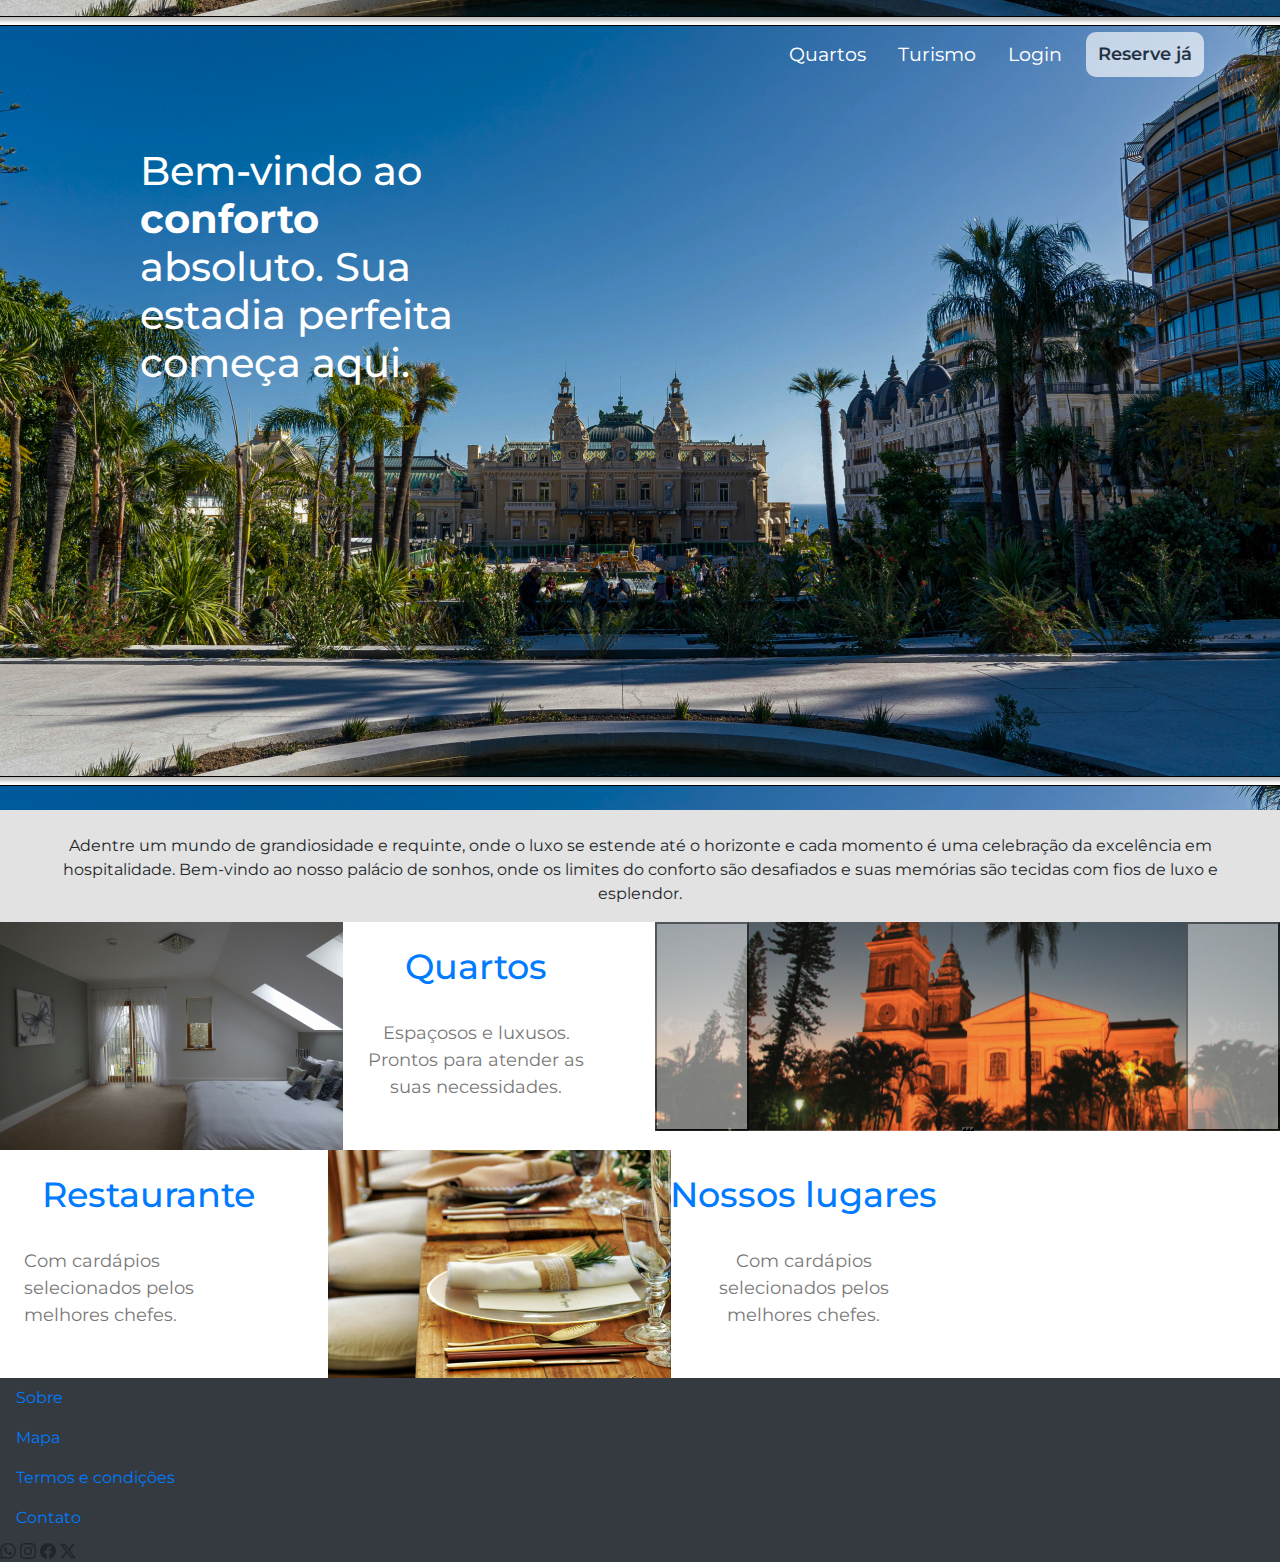
==== Faculdade - Copia/index.html @ ccf4826c "Add files via upload" ====
<!DOCTYPE html>
<html lang="pt-br">
<head>
    <meta charset="UTF-8">
    <meta name="viewport" content="width=device-width, initial-scale=1.0">
    <link rel="icon" type="image/x-icon" href="">
    <link rel="stylesheet" href="assets/style.css">
    <link rel="stylesheet" href="https://stackpath.bootstrapcdn.com/bootstrap/4.3.1/css/bootstrap.min.css" integrity="sha384-ggOyR0iXCbMQv3Xipma34MD+dH/1fQ784/j6cY/iJTQUOhcWr7x9JvoRxT2MZw1T" crossorigin="anonymous">

    <title>Hotel Palace</title>
</head>
<body>
  <main>
    <section>
  <div class="container-fluid background-image mb-20">        
        <nav class="navbar navbar-expand-lg navbar-light navbar-custom">
            <div class="collapse navbar-collapse " id="navbarSupportedContent">
              <ul class="navbar-nav mr-auto">

                  <li class="nav-item active ">
                    <a class="nav-link text-white mr-3 mt-4" href="#">Quartos</a>
                  </li>

                  <li class="nav-item">
                    <a class="nav-link text-white mr-3 mt-4" href="#">Turismo</a>
                  </li>

                  <li class="nav-item-light">
                    <a class="nav-link text-white mr-3 mt-4" href="#">Login</a>
                  </li>

                  <button type="button" class="btn btn-outline-light btn-custom mt-4">Reserve já</button>
                 </div>
          </nav>
            
            <div class="texto">
              <h1>Bem-vindo ao<br> <b>conforto</b><br> absoluto. Sua<br> estadia perfeita <br>começa aqui.</h1>
            </div>
          </section>
          
          
          <div class="texto-meio">
            <p class="pt-4 px-4 text-dark-emphasis">
              Adentre um mundo de grandiosidade e requinte, onde o luxo se estende até o horizonte e cada momento é uma celebração da excelência em hospitalidade. Bem-vindo ao nosso palácio de sonhos, onde os limites do conforto são desafiados e suas memórias são tecidas com fios de luxo e esplendor.
            </p>
          </div>

          <div class="row">
            <div class="col-lg-3 col-md-6 ">
              <img src="assets/Rectangle 59.png" alt="Pornhub">
            </div>
            <div class="col-lg-3 col-md-6">
              <h1 class="text-primary text-center pt-4 text-custom">Quartos</h1>
              <p class="text-center px-4 pt-4 text-secondary-custom">Espaçosos e luxusos. Prontos para atender as suas necessidades.</p>
            </div>

            <div class="col-lg-6 col-md-6">
              <div id="carouselExampleIndicators" class="carousel slide">
                <div class="carousel-indicators">
                  <button type="button" data-bs-target="#carouselExampleIndicators" data-bs-slide-to="0" class="active" aria-current="true" aria-label="Slide 1"></button>
                  <button type="button" data-bs-target="#carouselExampleIndicators" data-bs-slide-to="1" aria-label="Slide 2"></button>
                  <button type="button" data-bs-target="#carouselExampleIndicators" data-bs-slide-to="2" aria-label="Slide 3"></button>
                </div>
                <div class="carousel-inner">
                  <div class="carousel-item active">
                    <img src="assets/PortoFerreira.png" class="d-block w-100" alt="...">
                  </div>
                  <div class="carousel-item">
                    <img src="assets/Ribeiraopreto.png" class="d-block w-100" alt="...">
                  </div>
                  <div class="carousel-item">
                    <img src="..." class="d-block w-100" alt="...">
                  </div>
                </div>
                <button class="carousel-control-prev" type="button" data-bs-target="#carouselExampleIndicators" data-bs-slide="prev">
                  <span class="carousel-control-prev-icon" aria-hidden="true"></span>
                  <span class="visually-hidden">Previous</span>
                </button>
                <button class="carousel-control-next" type="button" data-bs-target="#carouselExampleIndicators" data-bs-slide="next">
                  <span class="carousel-control-next-icon" aria-hidden="true"></span>
                  <span class="visually-hidden">Next</span>
                </button>
              </div>
            </div>
            <div class="col-lg-3">
              <h1 class="text-primary text-center text-center pt-4 text-custom">Restaurante</h1>
              <p class="px-4 pt-4 text-secondary-custom">Com cardápios selecionados pelos melhores chefes.</p>
            </div>      
            <div class="col-lg-3">
              <img src="assets/Restaurantes.png" alt="Pornhub">
            </div>
            <div class="col-lg-3">
              <h1 class="text-primary text-center pt-4 text-custom">Nossos lugares</h1>
              <p class="text-center px-4 pt-4 text-secondary-custom">Com cardápios selecionados pelos melhores chefes.</p>
            </div>
            <div class="col-lg-3">
              <iframe class="iframe" src="https://www.google.com/maps/embed?pb=!1m18!1m12!1m3!1d3719.493397524537!2d-47.76052952573772!3d-21.212274679514547!2m3!1f0!2f0!3f0!3m2!1i1024!2i768!4f13.1!3m3!1m2!1s0x94b9bec40358b175%3A0xb9a8999a4ebc7cb3!2sRoyal%20Tulip%20JP%20Ribeir%C3%A3o%20Preto!5e0!3m2!1spt-BR!2sbr!4v1710435739561!5m2!1spt-BR!2sbr" width="600" height="450" style="border:0;" allowfullscreen="" loading="lazy" referrerpolicy="no-referrer-when-downgrade"></iframe>
            </div>
          </div>
          
          <footer class="bg-dark footer-custom text-start ">
            <nav class="nav-custom">
              <a class="nav-link active" aria-current="page" href="#">Sobre</a>
              <a class="nav-link" href="#">Mapa</a>
              <a class="nav-link" href="#">Termos e condições</a>
              <a class="nav-link" href="#">Contato</a>

              <svg xmlns="http://www.w3.org/2000/svg" width="16" height="16" fill="currentColor" class="bi bi-whatsapp" viewBox="0 0 16 16">
                <path d="M13.601 2.326A7.85 7.85 0 0 0 7.994 0C3.627 0 .068 3.558.064 7.926c0 1.399.366 2.76 1.057 3.965L0 16l4.204-1.102a7.9 7.9 0 0 0 3.79.965h.004c4.368 0 7.926-3.558 7.93-7.93A7.9 7.9 0 0 0 13.6 2.326zM7.994 14.521a6.6 6.6 0 0 1-3.356-.92l-.24-.144-2.494.654.666-2.433-.156-.251a6.56 6.56 0 0 1-1.007-3.505c0-3.626 2.957-6.584 6.591-6.584a6.56 6.56 0 0 1 4.66 1.931 6.56 6.56 0 0 1 1.928 4.66c-.004 3.639-2.961 6.592-6.592 6.592m3.615-4.934c-.197-.099-1.17-.578-1.353-.646-.182-.065-.315-.099-.445.099-.133.197-.513.646-.627.775-.114.133-.232.148-.43.05-.197-.1-.836-.308-1.592-.985-.59-.525-.985-1.175-1.103-1.372-.114-.198-.011-.304.088-.403.087-.088.197-.232.296-.346.1-.114.133-.198.198-.33.065-.134.034-.248-.015-.347-.05-.099-.445-1.076-.612-1.47-.16-.389-.323-.335-.445-.34-.114-.007-.247-.007-.38-.007a.73.73 0 0 0-.529.247c-.182.198-.691.677-.691 1.654s.71 1.916.81 2.049c.098.133 1.394 2.132 3.383 2.992.47.205.84.326 1.129.418.475.152.904.129 1.246.08.38-.058 1.171-.48 1.338-.943.164-.464.164-.86.114-.943-.049-.084-.182-.133-.38-.232"/>
              </svg>

              <svg xmlns="http://www.w3.org/2000/svg" width="16" height="16" fill="currentColor" class="bi bi-instagram" viewBox="0 0 16 16">
                <path d="M8 0C5.829 0 5.556.01 4.703.048 3.85.088 3.269.222 2.76.42a3.9 3.9 0 0 0-1.417.923A3.9 3.9 0 0 0 .42 2.76C.222 3.268.087 3.85.048 4.7.01 5.555 0 5.827 0 8.001c0 2.172.01 2.444.048 3.297.04.852.174 1.433.372 1.942.205.526.478.972.923 1.417.444.445.89.719 1.416.923.51.198 1.09.333 1.942.372C5.555 15.99 5.827 16 8 16s2.444-.01 3.298-.048c.851-.04 1.434-.174 1.943-.372a3.9 3.9 0 0 0 1.416-.923c.445-.445.718-.891.923-1.417.197-.509.332-1.09.372-1.942C15.99 10.445 16 10.173 16 8s-.01-2.445-.048-3.299c-.04-.851-.175-1.433-.372-1.941a3.9 3.9 0 0 0-.923-1.417A3.9 3.9 0 0 0 13.24.42c-.51-.198-1.092-.333-1.943-.372C10.443.01 10.172 0 7.998 0zm-.717 1.442h.718c2.136 0 2.389.007 3.232.046.78.035 1.204.166 1.486.275.373.145.64.319.92.599s.453.546.598.92c.11.281.24.705.275 1.485.039.843.047 1.096.047 3.231s-.008 2.389-.047 3.232c-.035.78-.166 1.203-.275 1.485a2.5 2.5 0 0 1-.599.919c-.28.28-.546.453-.92.598-.28.11-.704.24-1.485.276-.843.038-1.096.047-3.232.047s-2.39-.009-3.233-.047c-.78-.036-1.203-.166-1.485-.276a2.5 2.5 0 0 1-.92-.598 2.5 2.5 0 0 1-.6-.92c-.109-.281-.24-.705-.275-1.485-.038-.843-.046-1.096-.046-3.233s.008-2.388.046-3.231c.036-.78.166-1.204.276-1.486.145-.373.319-.64.599-.92s.546-.453.92-.598c.282-.11.705-.24 1.485-.276.738-.034 1.024-.044 2.515-.045zm4.988 1.328a.96.96 0 1 0 0 1.92.96.96 0 0 0 0-1.92m-4.27 1.122a4.109 4.109 0 1 0 0 8.217 4.109 4.109 0 0 0 0-8.217m0 1.441a2.667 2.667 0 1 1 0 5.334 2.667 2.667 0 0 1 0-5.334"/>
              </svg>

              <svg xmlns="http://www.w3.org/2000/svg" width="16" height="16" fill="currentColor" class="bi bi-facebook" viewBox="0 0 16 16">
                <path d="M16 8.049c0-4.446-3.582-8.05-8-8.05C3.58 0-.002 3.603-.002 8.05c0 4.017 2.926 7.347 6.75 7.951v-5.625h-2.03V8.05H6.75V6.275c0-2.017 1.195-3.131 3.022-3.131.876 0 1.791.157 1.791.157v1.98h-1.009c-.993 0-1.303.621-1.303 1.258v1.51h2.218l-.354 2.326H9.25V16c3.824-.604 6.75-3.934 6.75-7.951"/>
              </svg>

              <svg xmlns="http://www.w3.org/2000/svg" width="16" height="16" fill="currentColor" class="bi bi-twitter-x" viewBox="0 0 16 16">
                <path d="M12.6.75h2.454l-5.36 6.142L16 15.25h-4.937l-3.867-5.07-4.425 5.07H.316l5.733-6.57L0 .75h5.063l3.495 4.633L12.601.75Zm-.86 13.028h1.36L4.323 2.145H2.865z"/>
              </svg>
            </nav>
          </footer>
  </main>
    <script src="https://code.jquery.com/jquery-3.3.1.slim.min.js" integrity="sha384-q8i/X+965DzO0rT7abK41JStQIAqVgRVzpbzo5smXKp4YfRvH+8abtTE1Pi6jizo" crossorigin="anonymous"></script>
    <script src="https://cdnjs.cloudflare.com/ajax/libs/popper.js/1.14.7/umd/popper.min.js" integrity="sha384-UO2eT0CpHqdSJQ6hJty5KVphtPhzWj9WO1clHTMGa3JDZwrnQq4sF86dIHNDz0W1" crossorigin="anonymous"></script>
    <script src="https://stackpath.bootstrapcdn.com/bootstrap/4.3.1/js/bootstrap.min.js" integrity="sha384-JjSmVgyd0p3pXB1rRibZUAYoIIy6OrQ6VrjIEaFf/nJGzIxFDsf4x0xIM+B07jRM" crossorigin="anonymous"></script>
</body>
</html>
---- Faculdade - Copia/assets/style.css ----
@import url('https://fonts.googleapis.com/css2?family=Montserrat:ital,wght@0,100..900;1,100..900&display=swap');

* {
    margin: 0;
    padding: 0;
    text-decoration: none;
    box-sizing: border-box;
    font-family: 'Montserrat', sans-serif;
}

.background-image {
  background-image: url('Rectangle\ 26.png');
  background-size: over;
  background-position: center;
  height: 90vh;
  margin-top: 0; 
  padding-top: 0; 
}

.navbar-custom {
    display: flex;
    justify-content: end;
    margin-left: 60%; 
    font-weight: 420;
    font-size: 120%;
    color: white;
}
.nav-link {
    position: relative;
  }

  .nav-link::after {
    content: ''; 
    position: absolute; 
    width: 100%; 
    height: 2px; 
    background-color: #FFFFFF; 
    bottom: 1px; 
    left: 0; 
    transition: width 0.3s ease; 
    width: 0;
  }
  
  .nav-link:hover::after {
    width: 100%; 
  }

  .btn-custom.btn-outline-light {
    border-radius: 10px; 
    background-color: white;
    color: #000000 !important;
    opacity: 0.65;
    font-weight: 600 !important;
    border: none;
    align-items: center;
    font-size: 18px;
  }

  .btn-custom.btn-outline-light:hover {
    background-color: #D9D8D8 !important; 
    color: #000000 !important;
    opacity: 0.65;
    font-weight: 600 !important;

  }

  .texto {
    display: flex;
    justify-content: flex-start;
    align-items: center;
    padding-left: 10%;
    padding-top: 5%;
  }

  h1 {
    color: white;
  }

.texto-meio {
  display: flex;
  justify-content: center;
  align-items: center;
  background-color: #E2E2E2;
  width: 100%;
  height: 30%;
  text-align: center;
}

.text-custom {
  font-size: 35px;
}

.text-secondary-custom {
  color: #797878;
  font-size: 18px;
}

.iframe {
  height: 103%;  
  margin-top: -8px; 
  width:100%;
}
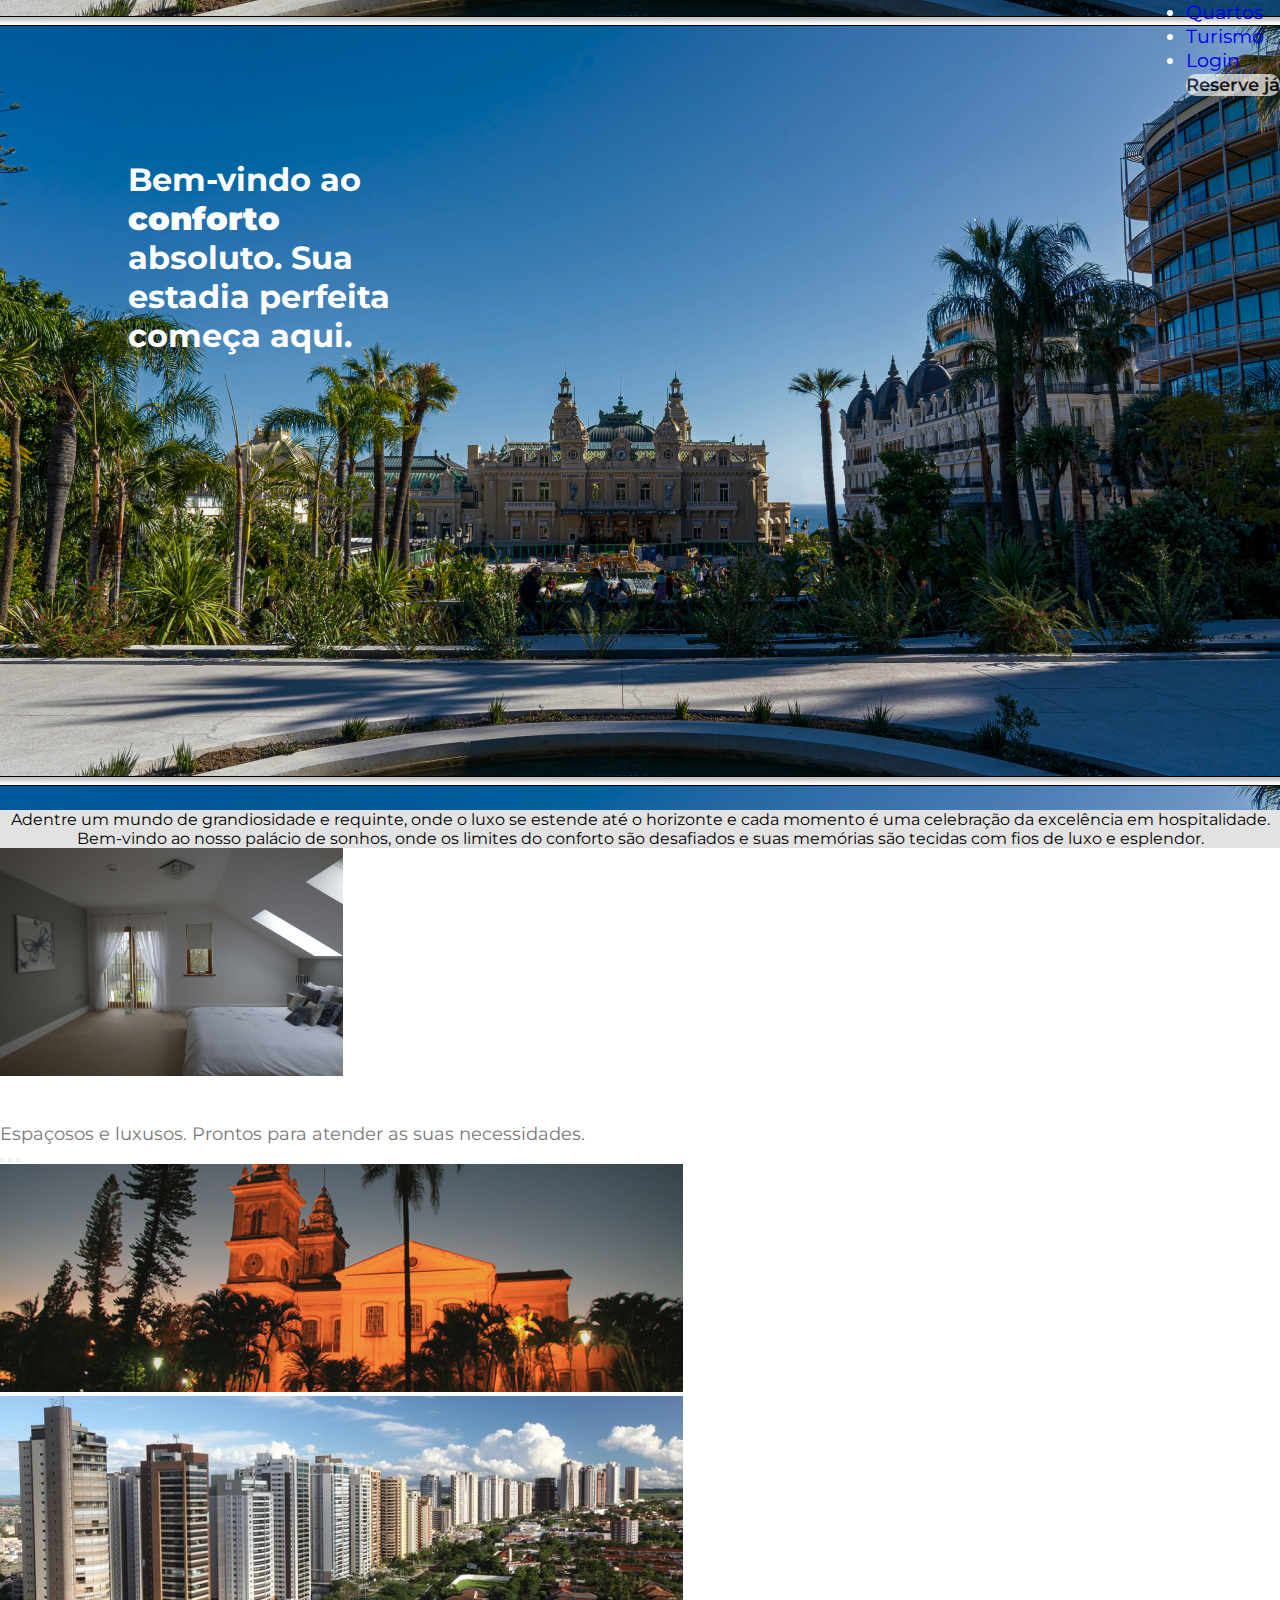
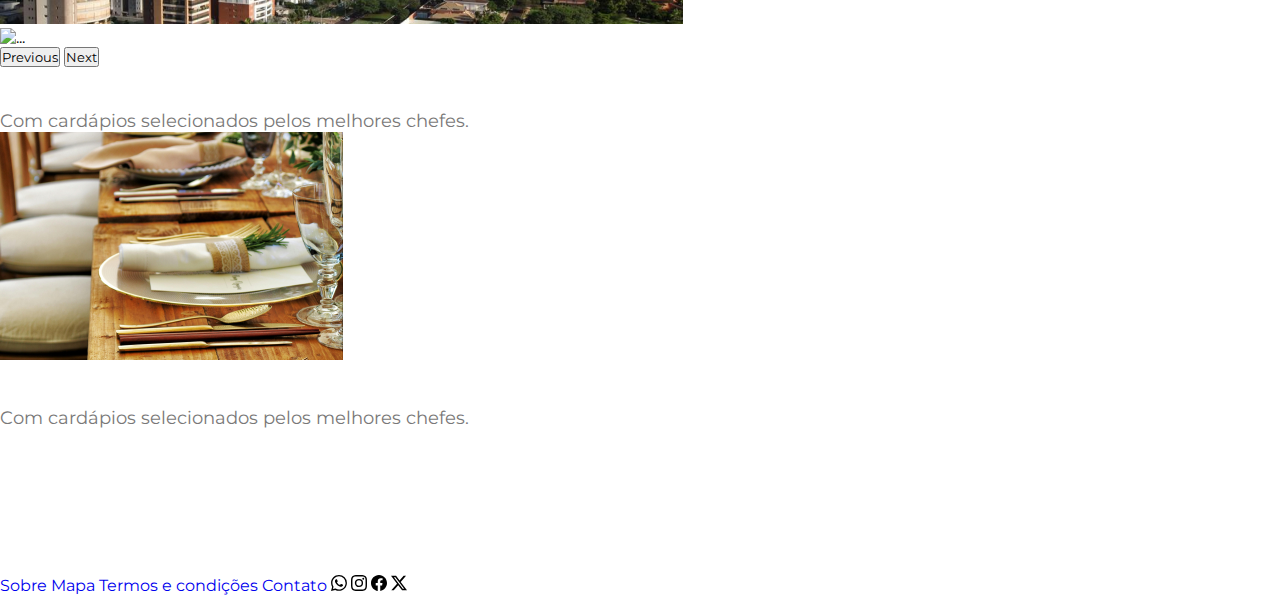
==== commit c5dcd886: "mudando linha 9 para a 7" ====
--- a/Faculdade - Copia/index.html
+++ b/Faculdade - Copia/index.html
@@ -4,8 +4,9 @@
     <meta charset="UTF-8">
     <meta name="viewport" content="width=device-width, initial-scale=1.0">
     <link rel="icon" type="image/x-icon" href="">
+    <link href="https://cdn.jsdelivr.net/npm/bootstrap@5.0.2/dist/css/bootstrap.min.css" rel="stylesheet" integrity="sha384-EVSTQN3/azprG1Anm3QDgpJLIm9Nao0Yz1ztcQTwFspd3yD65VohhpuuCOmLASjC" crossorigin="anonymous">
     <link rel="stylesheet" href="assets/style.css">
-    <link rel="stylesheet" href="https://stackpath.bootstrapcdn.com/bootstrap/4.3.1/css/bootstrap.min.css" integrity="sha384-ggOyR0iXCbMQv3Xipma34MD+dH/1fQ784/j6cY/iJTQUOhcWr7x9JvoRxT2MZw1T" crossorigin="anonymous">
+    
 
     <title>Hotel Palace</title>
 </head>
@@ -55,7 +56,7 @@
             </div>
 
             <div class="col-lg-6 col-md-6">
-              <div id="carouselExampleIndicators" class="carousel slide">
+              <div id="carouselExampleIndicators" class="carousel slide" data-bs-ride="carousel">
                 <div class="carousel-indicators">
                   <button type="button" data-bs-target="#carouselExampleIndicators" data-bs-slide-to="0" class="active" aria-current="true" aria-label="Slide 1"></button>
                   <button type="button" data-bs-target="#carouselExampleIndicators" data-bs-slide-to="1" aria-label="Slide 2"></button>
@@ -63,10 +64,10 @@
                 </div>
                 <div class="carousel-inner">
                   <div class="carousel-item active">
-                    <img src="assets/PortoFerreira.png" class="d-block w-100" alt="...">
+                    <img src="/Faculdade - Copia/assets/PortoFerreira.png" class="d-block w-100" alt="...">
                   </div>
                   <div class="carousel-item">
-                    <img src="assets/Ribeiraopreto.png" class="d-block w-100" alt="...">
+                    <img src="/Faculdade - Copia/assets/Ribeiraopreto.png" class="d-block w-100" alt="...">
                   </div>
                   <div class="carousel-item">
                     <img src="..." class="d-block w-100" alt="...">
@@ -81,7 +82,6 @@
                   <span class="visually-hidden">Next</span>
                 </button>
               </div>
-            </div>
             <div class="col-lg-3">
               <h1 class="text-primary text-center text-center pt-4 text-custom">Restaurante</h1>
               <p class="px-4 pt-4 text-secondary-custom">Com cardápios selecionados pelos melhores chefes.</p>
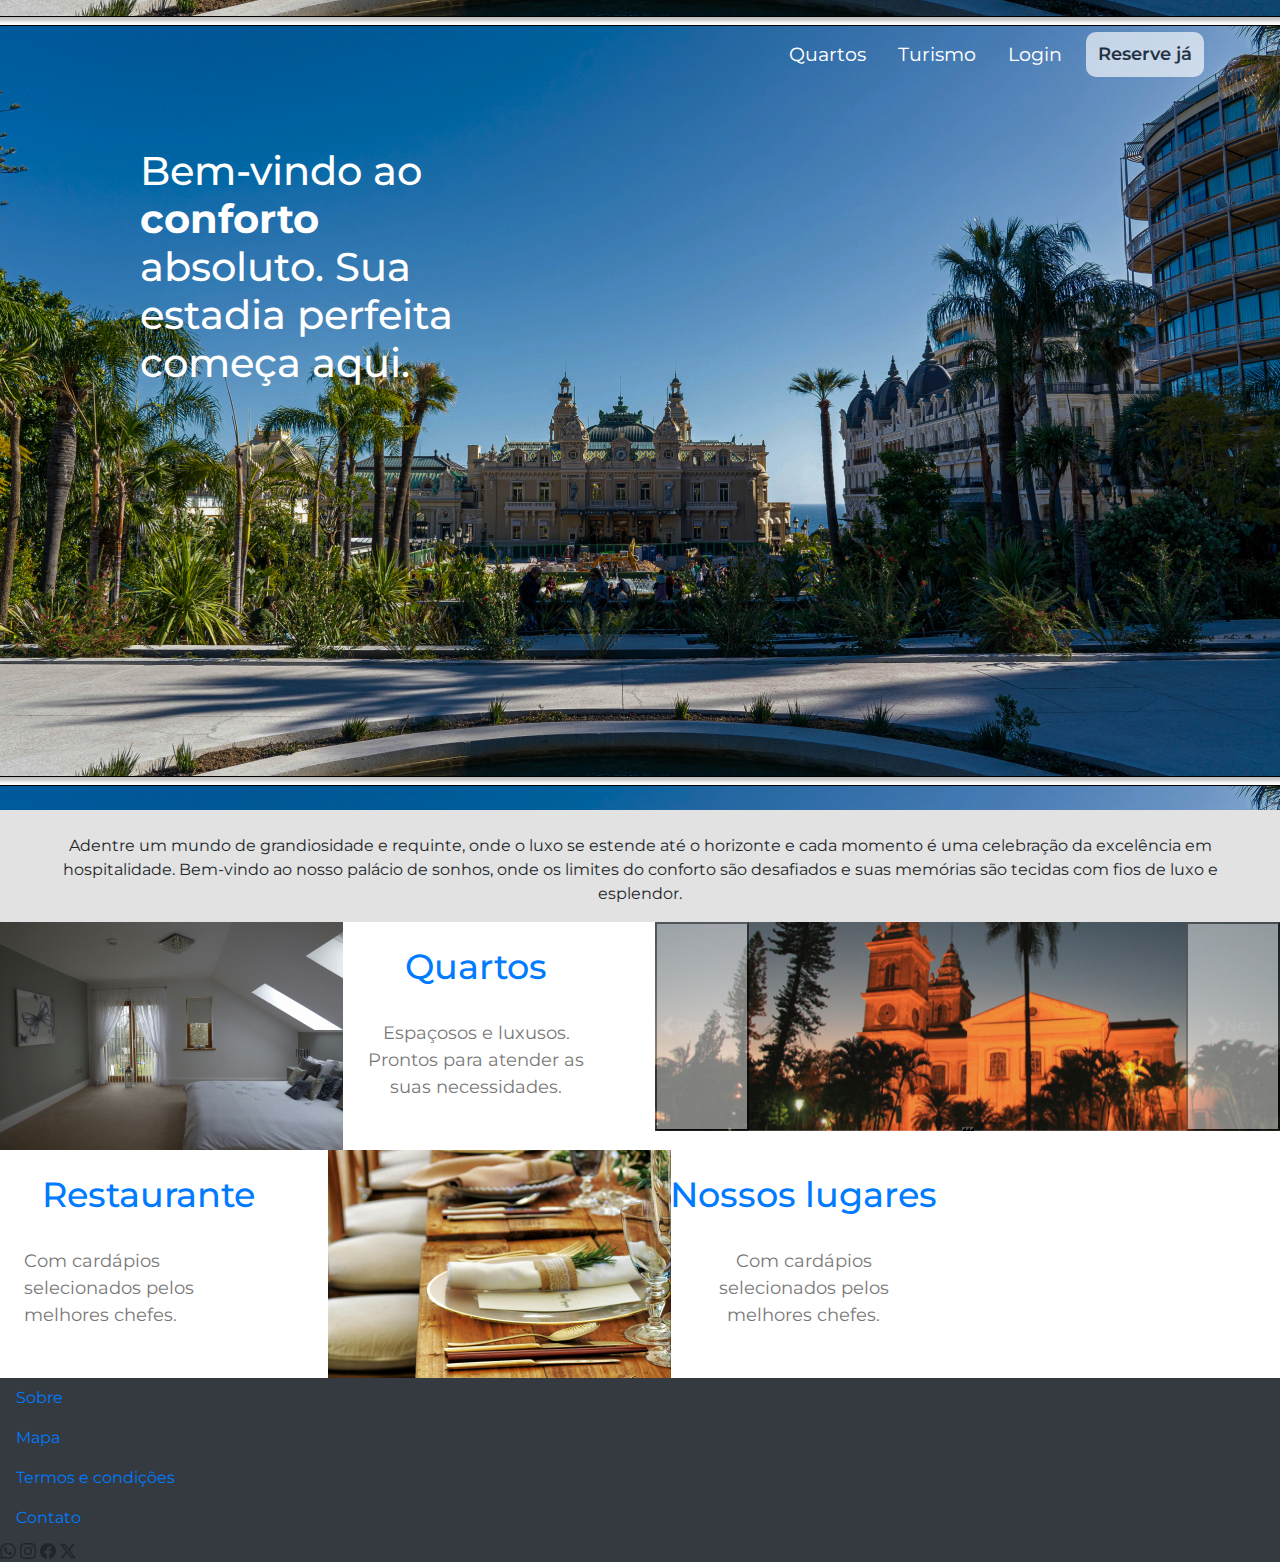
==== commit 8a4894ff: "Update index.html" ====
--- a/Faculdade - Copia/index.html
+++ b/Faculdade - Copia/index.html
@@ -4,9 +4,8 @@
     <meta charset="UTF-8">
     <meta name="viewport" content="width=device-width, initial-scale=1.0">
     <link rel="icon" type="image/x-icon" href="">
-    <link href="https://cdn.jsdelivr.net/npm/bootstrap@5.0.2/dist/css/bootstrap.min.css" rel="stylesheet" integrity="sha384-EVSTQN3/azprG1Anm3QDgpJLIm9Nao0Yz1ztcQTwFspd3yD65VohhpuuCOmLASjC" crossorigin="anonymous">
+    <link rel="stylesheet" href="https://stackpath.bootstrapcdn.com/bootstrap/4.3.1/css/bootstrap.min.css" integrity="sha384-ggOyR0iXCbMQv3Xipma34MD+dH/1fQ784/j6cY/iJTQUOhcWr7x9JvoRxT2MZw1T" crossorigin="anonymous">
     <link rel="stylesheet" href="assets/style.css">
-    
 
     <title>Hotel Palace</title>
 </head>
@@ -56,7 +55,7 @@
             </div>
 
             <div class="col-lg-6 col-md-6">
-              <div id="carouselExampleIndicators" class="carousel slide" data-bs-ride="carousel">
+              <div id="carouselExampleIndicators" class="carousel slide">
                 <div class="carousel-indicators">
                   <button type="button" data-bs-target="#carouselExampleIndicators" data-bs-slide-to="0" class="active" aria-current="true" aria-label="Slide 1"></button>
                   <button type="button" data-bs-target="#carouselExampleIndicators" data-bs-slide-to="1" aria-label="Slide 2"></button>
@@ -64,10 +63,10 @@
                 </div>
                 <div class="carousel-inner">
                   <div class="carousel-item active">
-                    <img src="/Faculdade - Copia/assets/PortoFerreira.png" class="d-block w-100" alt="...">
+                    <img src="assets/PortoFerreira.png" class="d-block w-100" alt="...">
                   </div>
                   <div class="carousel-item">
-                    <img src="/Faculdade - Copia/assets/Ribeiraopreto.png" class="d-block w-100" alt="...">
+                    <img src="assets/Ribeiraopreto.png" class="d-block w-100" alt="...">
                   </div>
                   <div class="carousel-item">
                     <img src="..." class="d-block w-100" alt="...">
@@ -82,6 +81,7 @@
                   <span class="visually-hidden">Next</span>
                 </button>
               </div>
+            </div>
             <div class="col-lg-3">
               <h1 class="text-primary text-center text-center pt-4 text-custom">Restaurante</h1>
               <p class="px-4 pt-4 text-secondary-custom">Com cardápios selecionados pelos melhores chefes.</p>
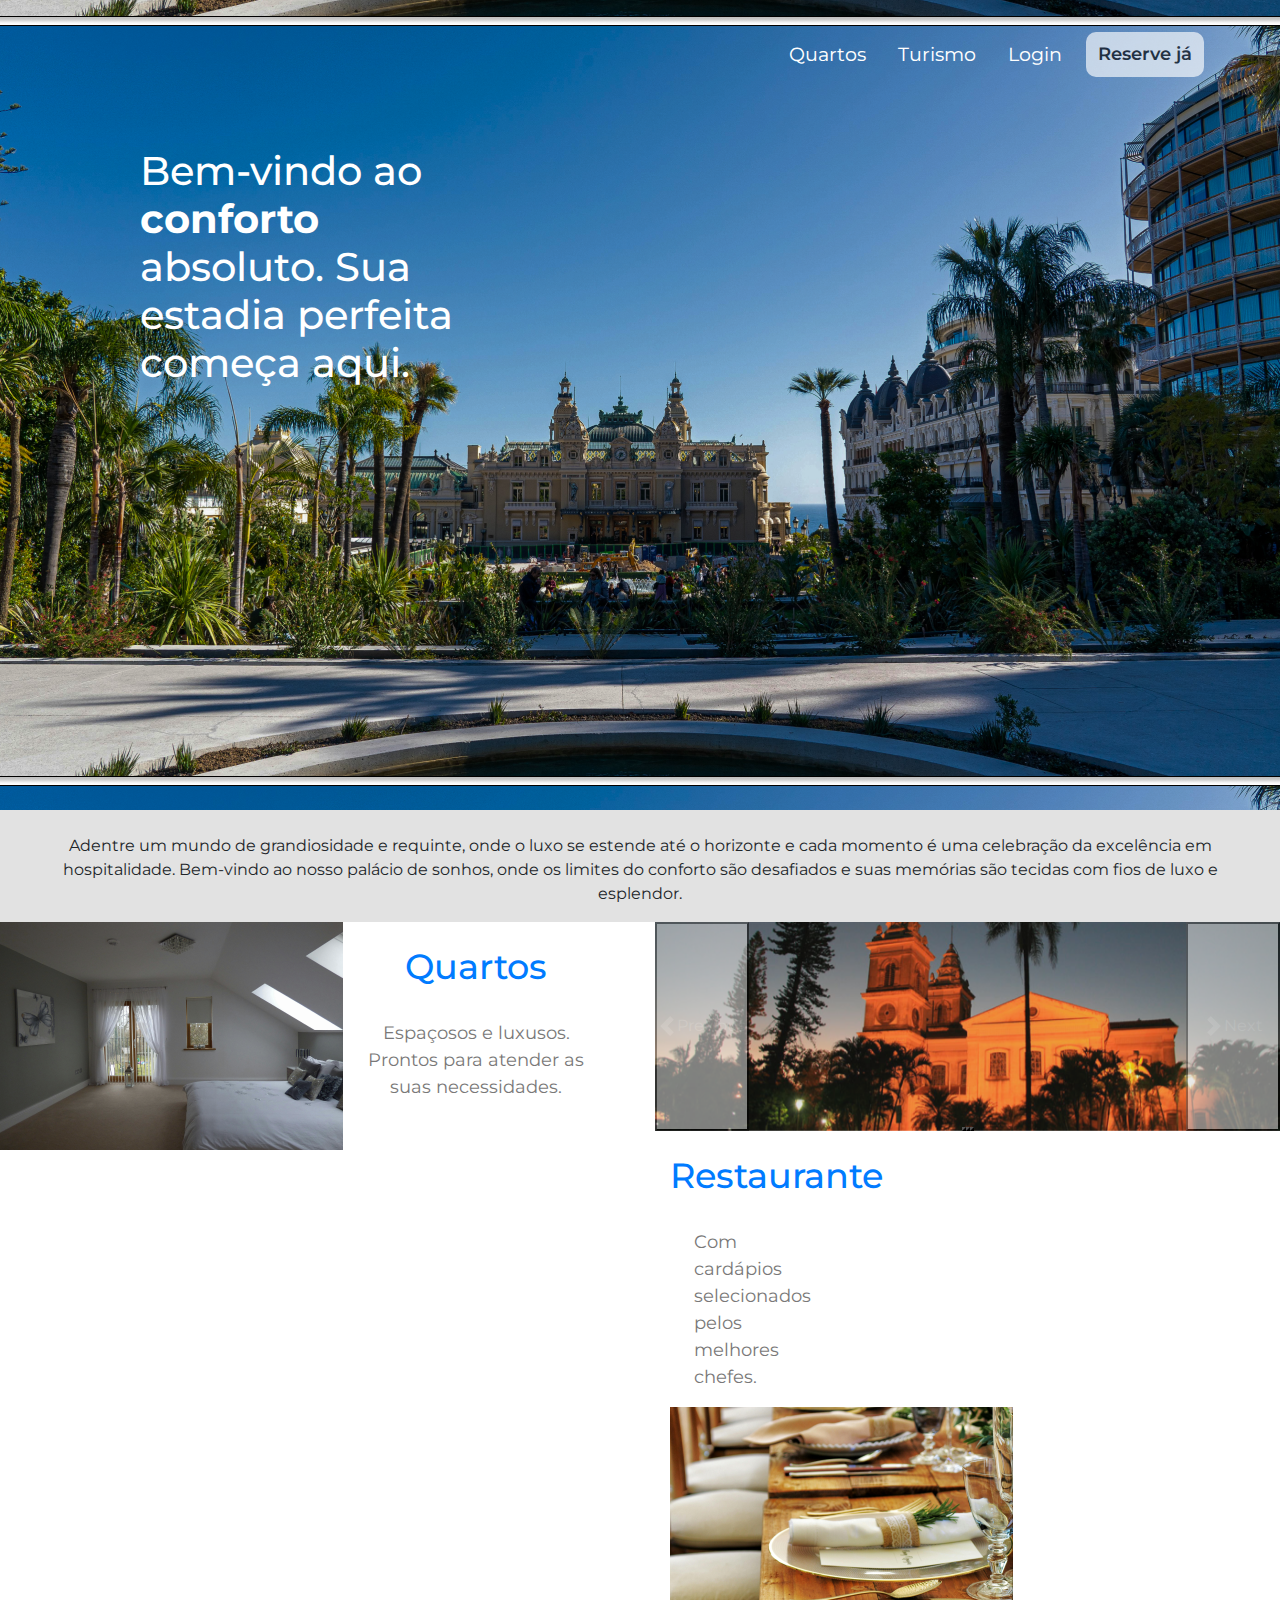
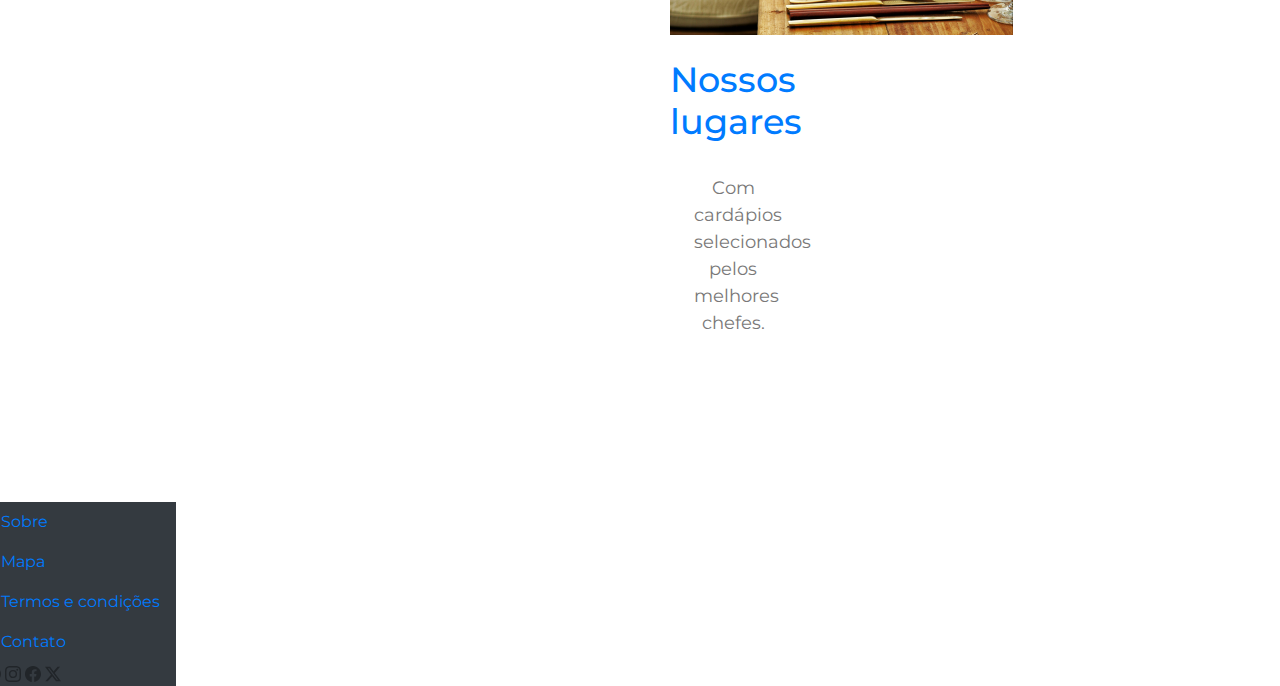
==== commit 70f498a5: "Merge branch 'main' of https://github.com/Alfuin/Faculdade" ====
--- a/Faculdade - Copia/index.html
+++ b/Faculdade - Copia/index.html
@@ -6,7 +6,6 @@
     <link rel="icon" type="image/x-icon" href="">
     <link rel="stylesheet" href="https://stackpath.bootstrapcdn.com/bootstrap/4.3.1/css/bootstrap.min.css" integrity="sha384-ggOyR0iXCbMQv3Xipma34MD+dH/1fQ784/j6cY/iJTQUOhcWr7x9JvoRxT2MZw1T" crossorigin="anonymous">
     <link rel="stylesheet" href="assets/style.css">
-
     <title>Hotel Palace</title>
 </head>
 <body>
@@ -55,7 +54,7 @@
             </div>
 
             <div class="col-lg-6 col-md-6">
-              <div id="carouselExampleIndicators" class="carousel slide">
+              <div id="carouselExampleIndicators" class="carousel slide" data-bs-ride="carousel">
                 <div class="carousel-indicators">
                   <button type="button" data-bs-target="#carouselExampleIndicators" data-bs-slide-to="0" class="active" aria-current="true" aria-label="Slide 1"></button>
                   <button type="button" data-bs-target="#carouselExampleIndicators" data-bs-slide-to="1" aria-label="Slide 2"></button>
@@ -63,10 +62,10 @@
                 </div>
                 <div class="carousel-inner">
                   <div class="carousel-item active">
-                    <img src="assets/PortoFerreira.png" class="d-block w-100" alt="...">
+                    <img src="/Faculdade - Copia/assets/PortoFerreira.png" class="d-block w-100" alt="...">
                   </div>
                   <div class="carousel-item">
-                    <img src="assets/Ribeiraopreto.png" class="d-block w-100" alt="...">
+                    <img src="/Faculdade - Copia/assets/Ribeiraopreto.png" class="d-block w-100" alt="...">
                   </div>
                   <div class="carousel-item">
                     <img src="..." class="d-block w-100" alt="...">
@@ -81,7 +80,6 @@
                   <span class="visually-hidden">Next</span>
                 </button>
               </div>
-            </div>
             <div class="col-lg-3">
               <h1 class="text-primary text-center text-center pt-4 text-custom">Restaurante</h1>
               <p class="px-4 pt-4 text-secondary-custom">Com cardápios selecionados pelos melhores chefes.</p>
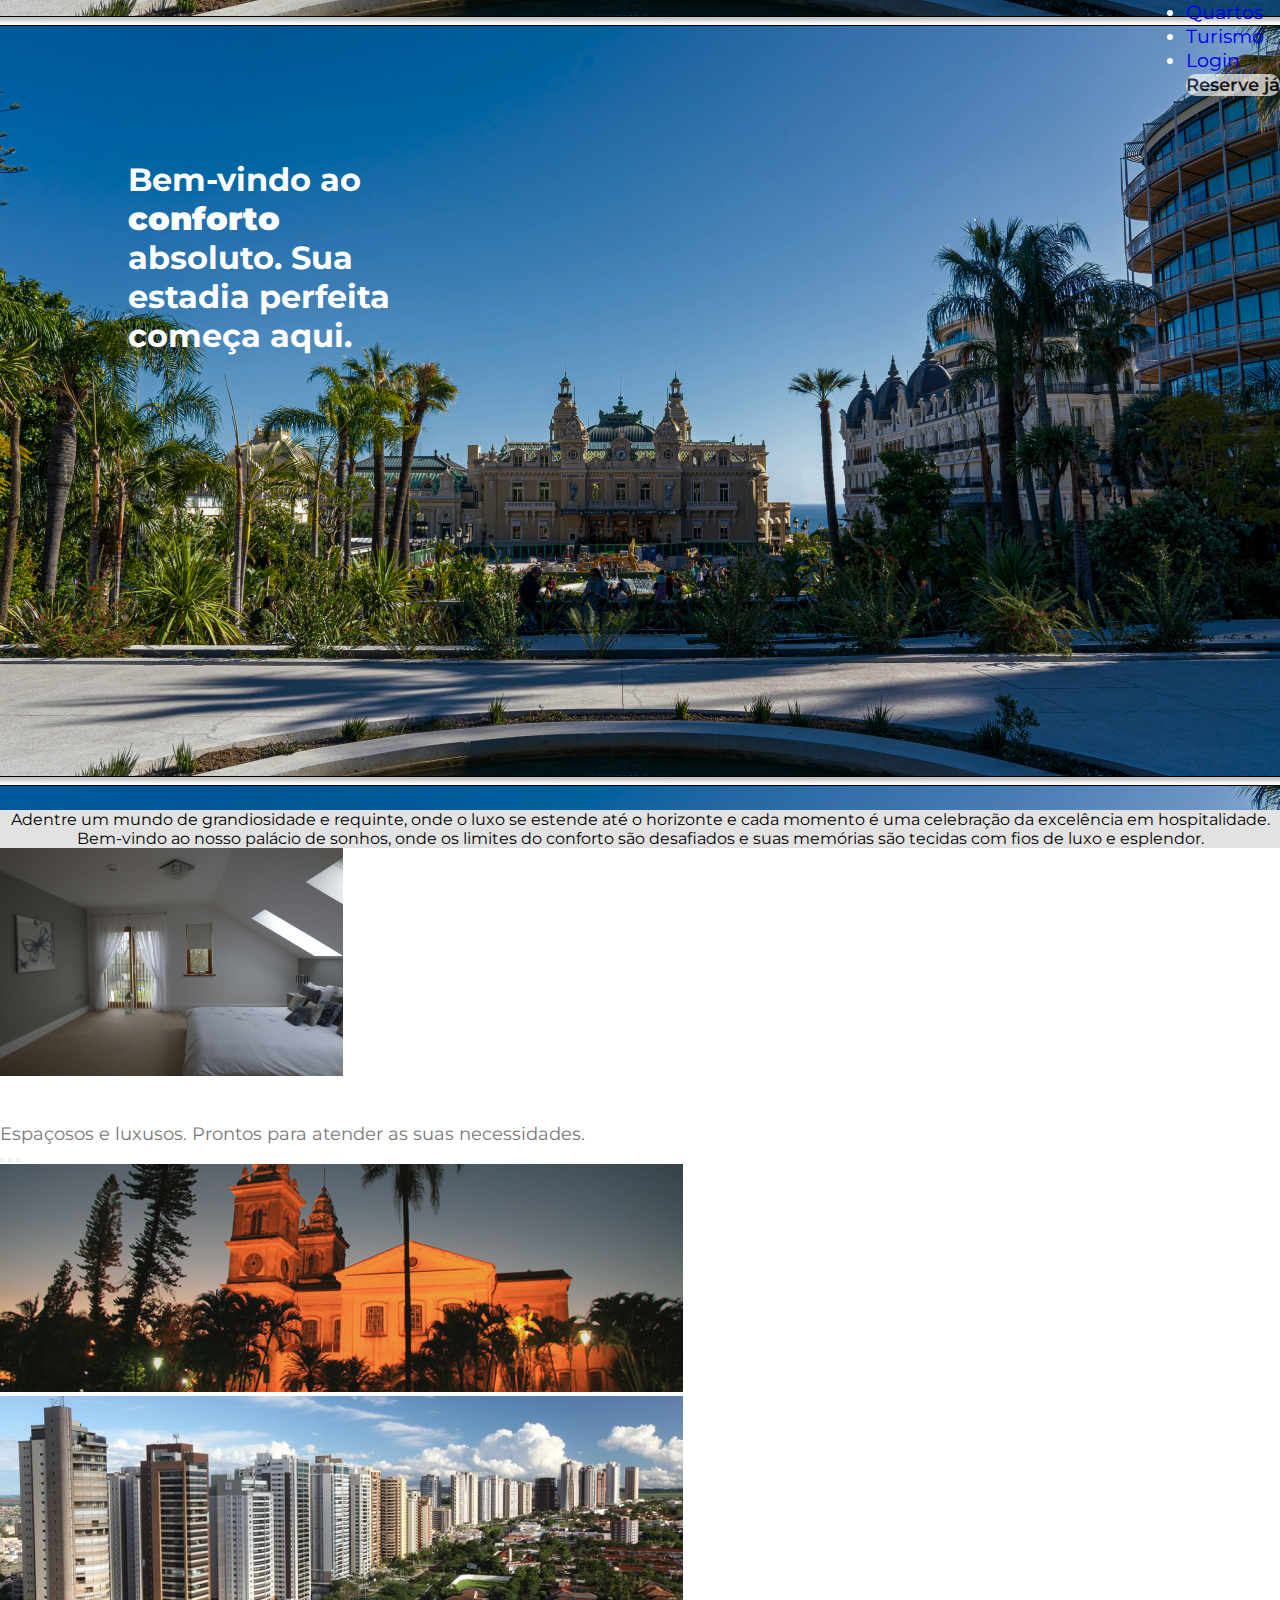
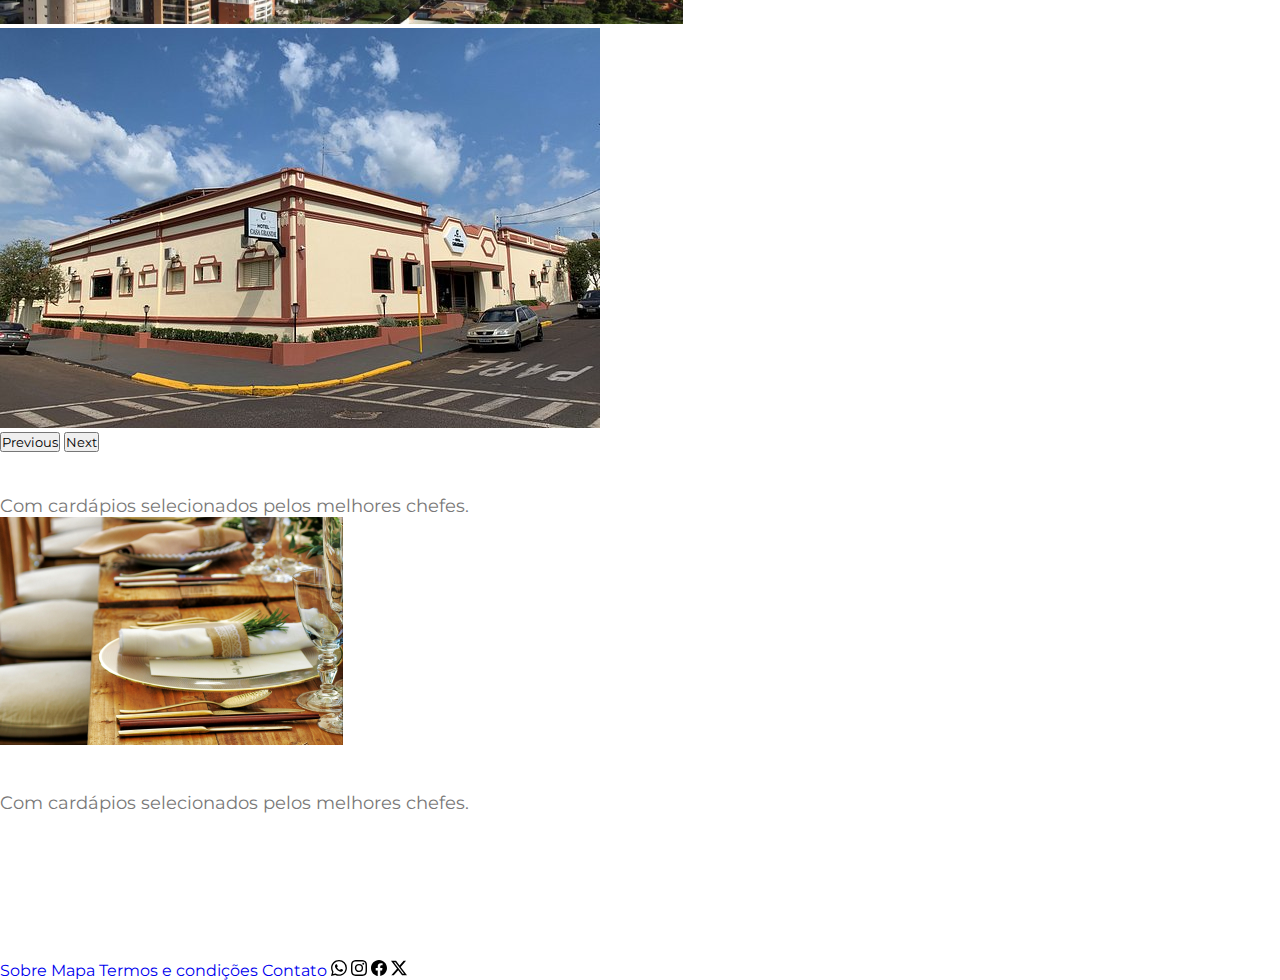
==== commit f04f91b7: "Orlandia" ====
--- a/Faculdade - Copia/index.html
+++ b/Faculdade - Copia/index.html
@@ -4,7 +4,7 @@
     <meta charset="UTF-8">
     <meta name="viewport" content="width=device-width, initial-scale=1.0">
     <link rel="icon" type="image/x-icon" href="">
-    <link rel="stylesheet" href="https://stackpath.bootstrapcdn.com/bootstrap/4.3.1/css/bootstrap.min.css" integrity="sha384-ggOyR0iXCbMQv3Xipma34MD+dH/1fQ784/j6cY/iJTQUOhcWr7x9JvoRxT2MZw1T" crossorigin="anonymous">
+    <link href="https://cdn.jsdelivr.net/npm/bootstrap@5.0.2/dist/css/bootstrap.min.css" rel="stylesheet" integrity="sha384-EVSTQN3/azprG1Anm3QDgpJLIm9Nao0Yz1ztcQTwFspd3yD65VohhpuuCOmLASjC" crossorigin="anonymous">
     <link rel="stylesheet" href="assets/style.css">
     <title>Hotel Palace</title>
 </head>
@@ -68,7 +68,7 @@
                     <img src="/Faculdade - Copia/assets/Ribeiraopreto.png" class="d-block w-100" alt="...">
                   </div>
                   <div class="carousel-item">
-                    <img src="..." class="d-block w-100" alt="...">
+                    <img src="/Faculdade - Copia/assets/Orlandia.jpg" class="d-block w-100" alt="...">
                   </div>
                 </div>
                 <button class="carousel-control-prev" type="button" data-bs-target="#carouselExampleIndicators" data-bs-slide="prev">
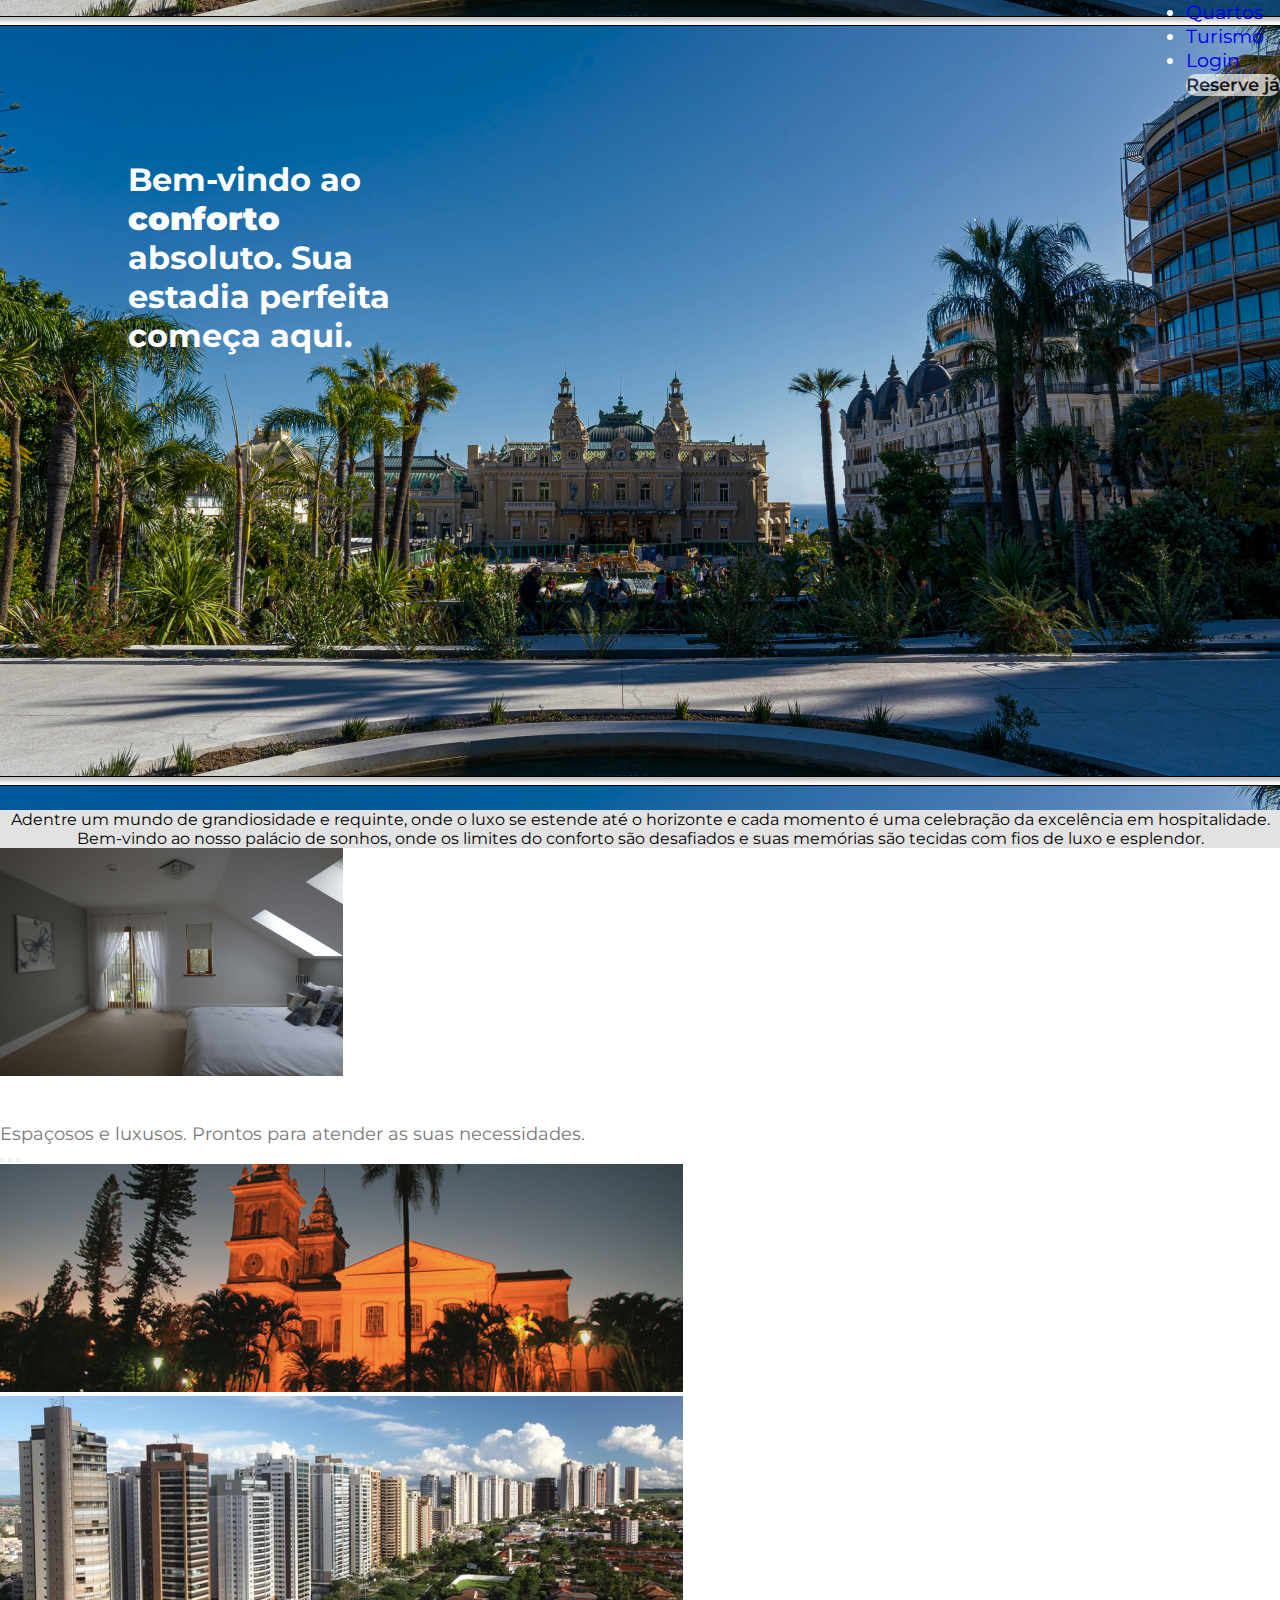
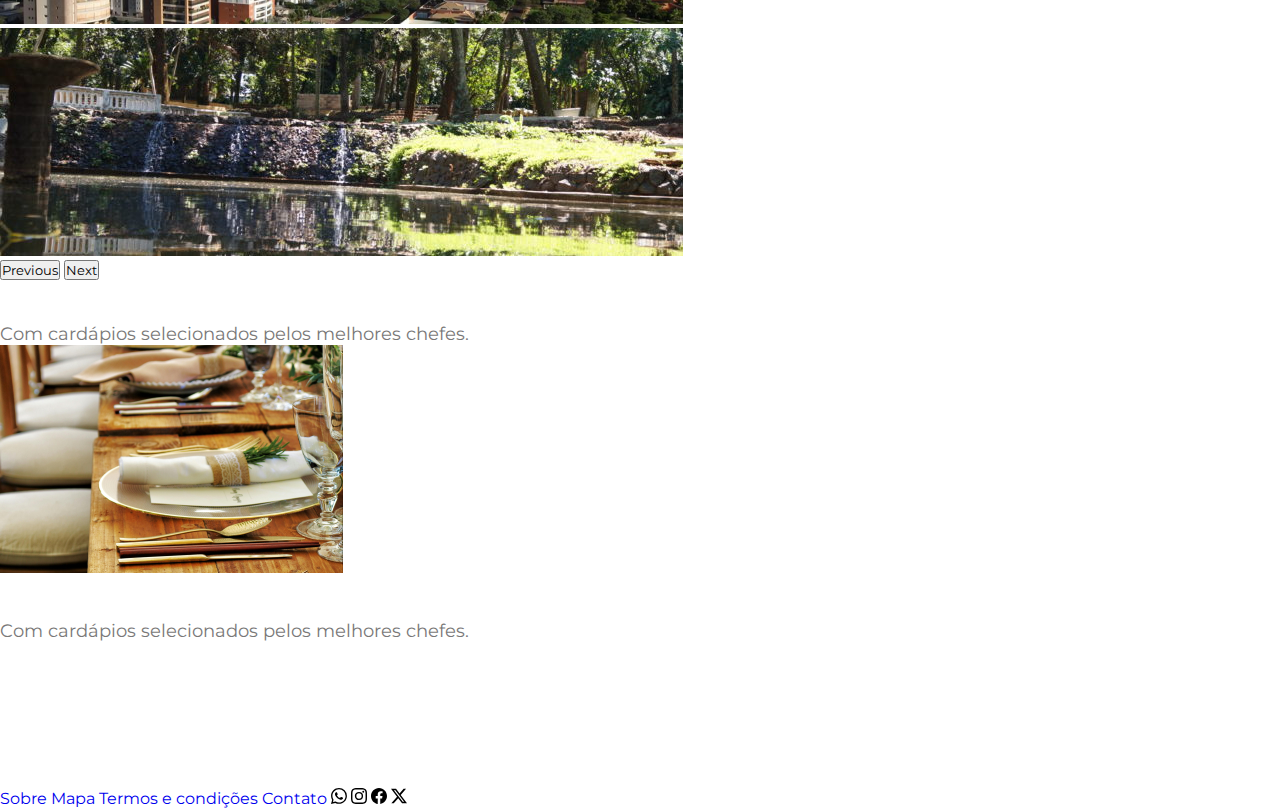
==== commit b4dc1735: "Att" ====
--- a/Faculdade - Copia/index.html
+++ b/Faculdade - Copia/index.html
@@ -121,8 +121,8 @@
             </nav>
           </footer>
   </main>
-    <script src="https://code.jquery.com/jquery-3.3.1.slim.min.js" integrity="sha384-q8i/X+965DzO0rT7abK41JStQIAqVgRVzpbzo5smXKp4YfRvH+8abtTE1Pi6jizo" crossorigin="anonymous"></script>
-    <script src="https://cdnjs.cloudflare.com/ajax/libs/popper.js/1.14.7/umd/popper.min.js" integrity="sha384-UO2eT0CpHqdSJQ6hJty5KVphtPhzWj9WO1clHTMGa3JDZwrnQq4sF86dIHNDz0W1" crossorigin="anonymous"></script>
-    <script src="https://stackpath.bootstrapcdn.com/bootstrap/4.3.1/js/bootstrap.min.js" integrity="sha384-JjSmVgyd0p3pXB1rRibZUAYoIIy6OrQ6VrjIEaFf/nJGzIxFDsf4x0xIM+B07jRM" crossorigin="anonymous"></script>
+    <script src="https://cdn.jsdelivr.net/npm/bootstrap@5.0.2/dist/js/bootstrap.bundle.min.js" integrity="sha384-MrcW6ZMFYlzcLA8Nl+NtUVF0sA7MsXsP1UyJoMp4YLEuNSfAP+JcXn/tWtIaxVXM" crossorigin="anonymous"></script>
+    <script src="https://cdn.jsdelivr.net/npm/@popperjs/core@2.9.2/dist/umd/popper.min.js" integrity="sha384-IQsoLXl5PILFhosVNubq5LC7Qb9DXgDA9i+tQ8Zj3iwWAwPtgFTxbJ8NT4GN1R8p" crossorigin="anonymous"></script>
+    <script src="https://cdn.jsdelivr.net/npm/bootstrap@5.0.2/dist/js/bootstrap.min.js" integrity="sha384-cVKIPhGWiC2Al4u+LWgxfKTRIcfu0JTxR+EQDz/bgldoEyl4H0zUF0QKbrJ0EcQF" crossorigin="anonymous"></script>
 </body>
 </html>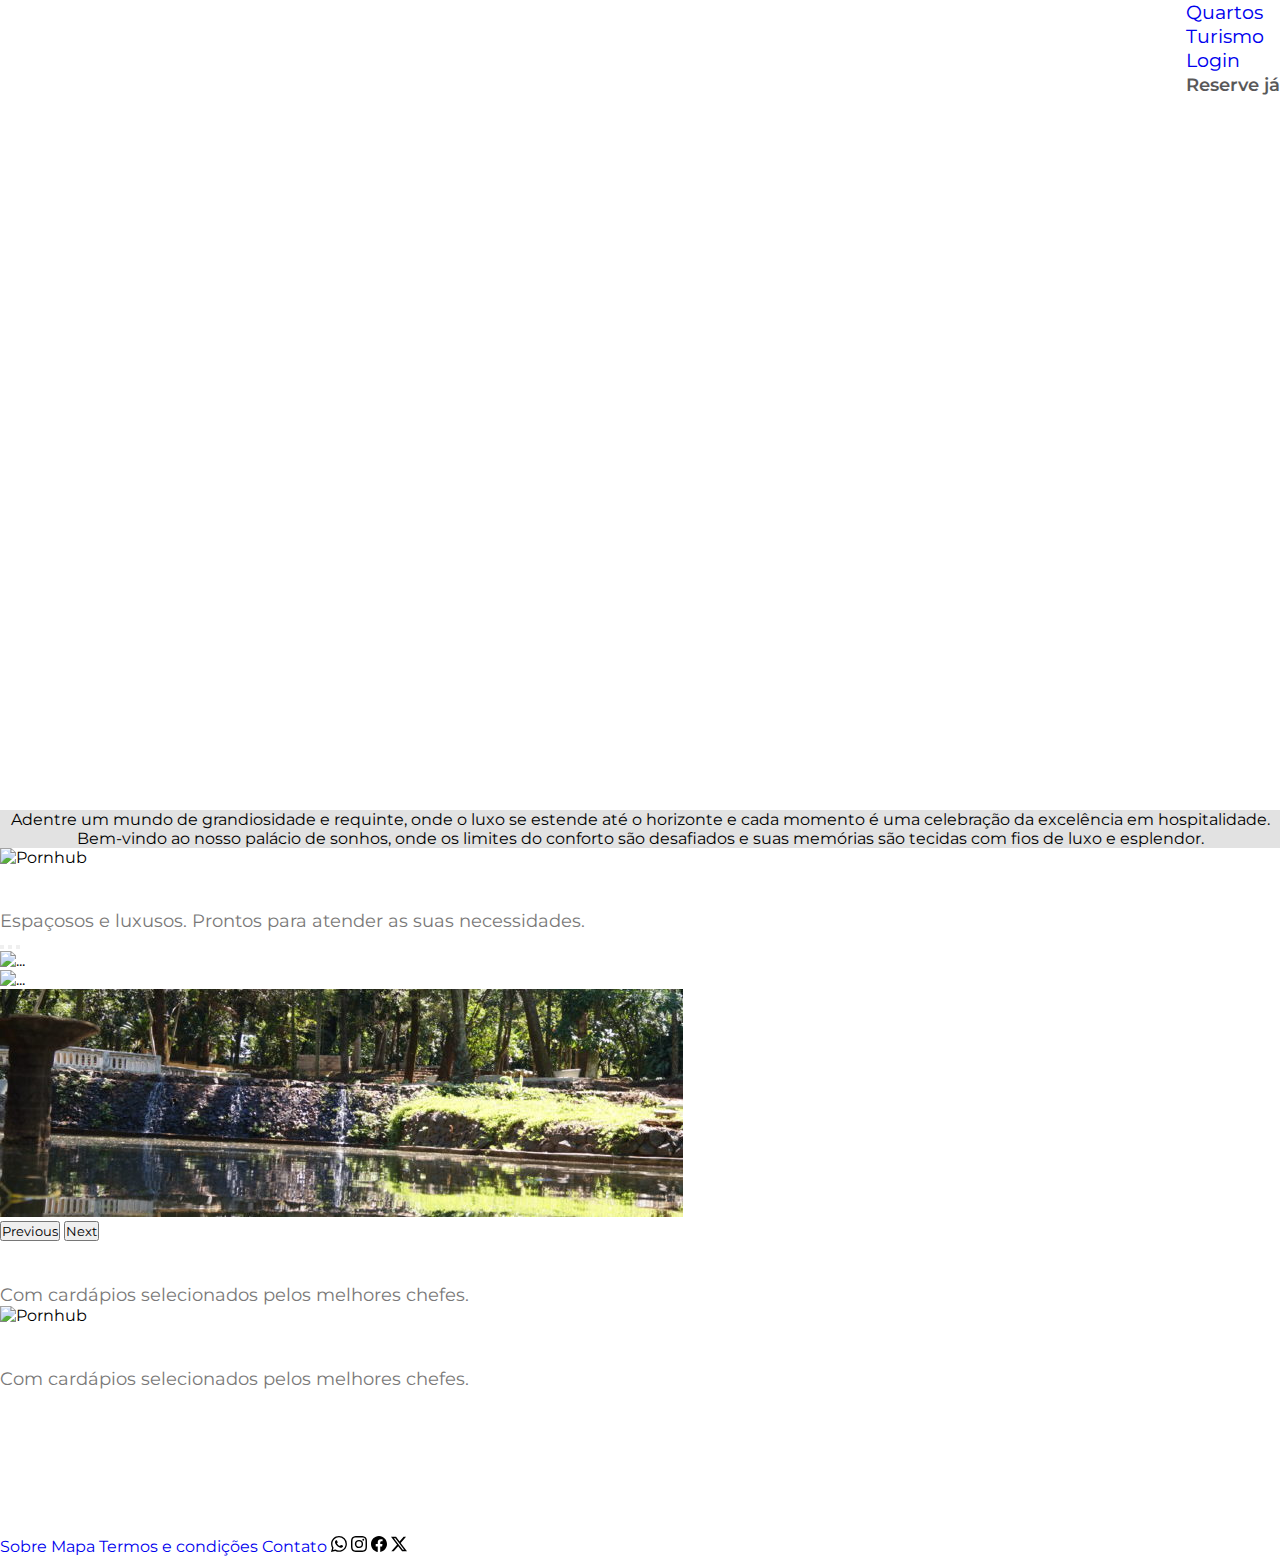
==== commit 90cb5abe: "Quartos" ====
--- a/Faculdade - Copia/index.html
+++ b/Faculdade - Copia/index.html
@@ -17,7 +17,7 @@
               <ul class="navbar-nav mr-auto">
 
                   <li class="nav-item active ">
-                    <a class="nav-link text-white mr-3 mt-4" href="#">Quartos</a>
+                    <a class="nav-link text-white mr-3 mt-4" href="quartos.html">Quartos</a>
                   </li>
 
                   <li class="nav-item">
@@ -80,6 +80,7 @@
                   <span class="visually-hidden">Next</span>
                 </button>
               </div>
+            </div>
             <div class="col-lg-3">
               <h1 class="text-primary text-center text-center pt-4 text-custom">Restaurante</h1>
               <p class="px-4 pt-4 text-secondary-custom">Com cardápios selecionados pelos melhores chefes.</p>
@@ -91,11 +92,10 @@
               <h1 class="text-primary text-center pt-4 text-custom">Nossos lugares</h1>
               <p class="text-center px-4 pt-4 text-secondary-custom">Com cardápios selecionados pelos melhores chefes.</p>
             </div>
-            <div class="col-lg-3">
+          <div class="col-lg-3">
               <iframe class="iframe" src="https://www.google.com/maps/embed?pb=!1m18!1m12!1m3!1d3719.493397524537!2d-47.76052952573772!3d-21.212274679514547!2m3!1f0!2f0!3f0!3m2!1i1024!2i768!4f13.1!3m3!1m2!1s0x94b9bec40358b175%3A0xb9a8999a4ebc7cb3!2sRoyal%20Tulip%20JP%20Ribeir%C3%A3o%20Preto!5e0!3m2!1spt-BR!2sbr!4v1710435739561!5m2!1spt-BR!2sbr" width="600" height="450" style="border:0;" allowfullscreen="" loading="lazy" referrerpolicy="no-referrer-when-downgrade"></iframe>
             </div>
           </div>
-          
           <footer class="bg-dark footer-custom text-start ">
             <nav class="nav-custom">
               <a class="nav-link active" aria-current="page" href="#">Sobre</a>
--- a/Faculdade - Copia/assets/style.css
+++ b/Faculdade - Copia/assets/style.css
@@ -12,6 +12,16 @@
   background-image: url('Rectangle\ 26.png');
   background-size: over;
   background-position: center;
+  height: 90vh;
+  margin-top: 0; 
+  padding-top: 0; 
+}
+
+.background-image1 {
+  background-image: url('QuartoTopo.jpg');
+  background-size: over;
+  background-position: center;
+  width: 100%;
   height: 90vh;
   margin-top: 0; 
   padding-top: 0; 
